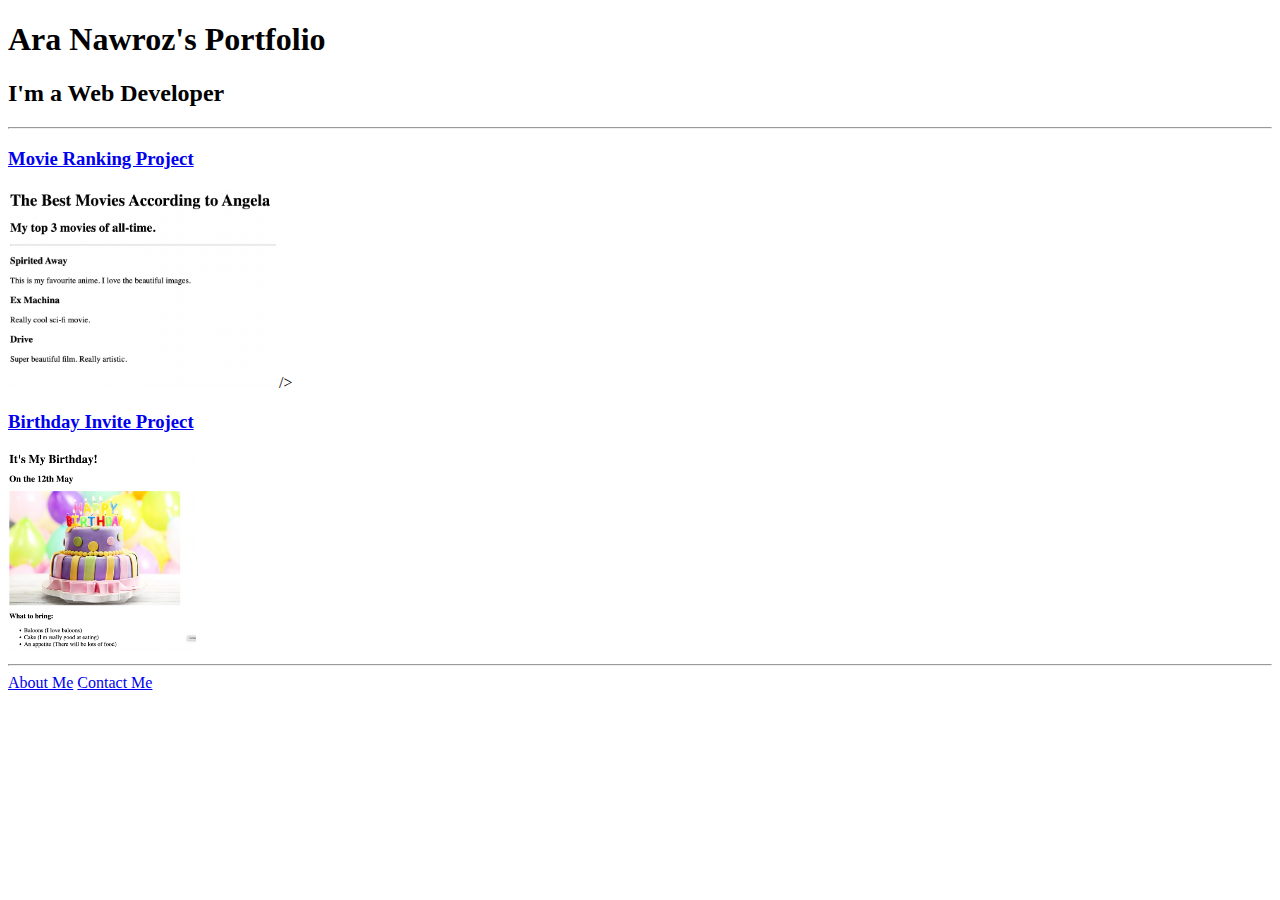
==== index.html @ a8782301 "Add files via upload" ====
<!-- TODO 1: Create the HTML Boilerplate -->
 <!DOCTYPE HTML>
 <html lang="en">

<head>
<meta charset="UTF-8">
<title>Ara</title>
</head>

<body>
    <h1>Ara Nawroz's Portfolio</h1>
    <h2>I'm a Web Developer</h2>
    <hr/>
    <h3><a href="./public/movie-ranking.html">Movie Ranking Project</a></h3>
    <img src="./assets/images/movie-ranking.png" height="200" alt="movie ranking project preview"/>/>
    <h3><a href="./public/birthday-invite.html">Birthday Invite Project</a></h3>
    <img src="./assets/images/birthday-invite.png" height="200" alt="birthday invite project preview"/>
    <hr/>
    <a href="./public/about.html">About Me</a>
    <a href="./public/contact.html">Contact Me</a>

</body>

 </html>

<!-- TODO 2: Add Your previous projects' HTML into the public folder -->

<!-- TODO 3: Take screenshots of your project previews and add the images to the images folder -->

<!-- TODO 4: Add titles/subtitles etc. -->

<!-- TODO 5: Add a link to the project pages -->

<!-- TODO 6: Add images to show the project previews
HINT for TODO 6: You can use the height attribute set to 200 to make the image smaller:
https://developer.mozilla.org/en-US/docs/Web/HTML/Element/img#attr-height -->

<!-- TODO 7: Add the Contact Me and About Me page links -->
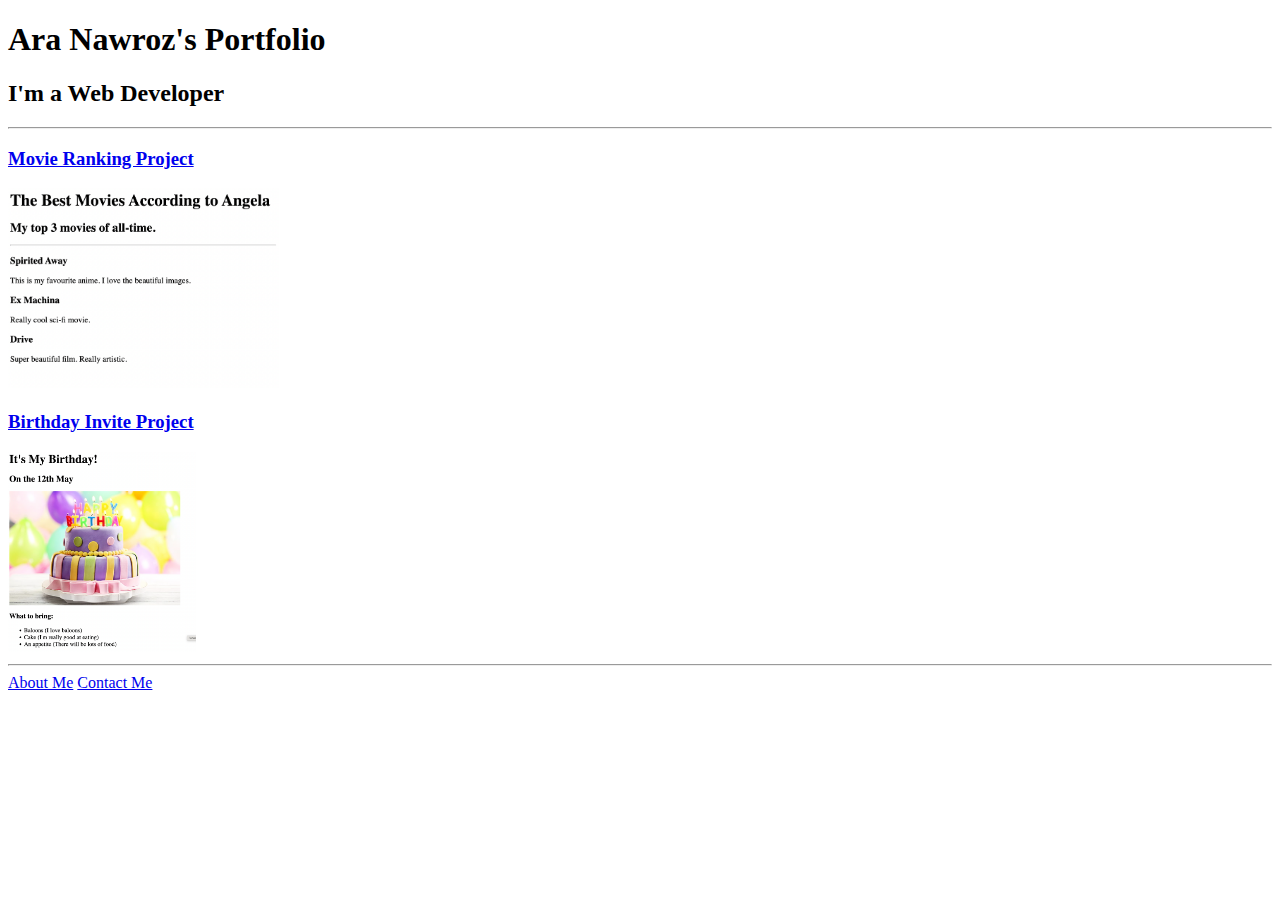
==== commit ed932968: "Update index.html" ====
--- a/index.html
+++ b/index.html
@@ -12,7 +12,7 @@
     <h2>I'm a Web Developer</h2>
     <hr/>
     <h3><a href="./public/movie-ranking.html">Movie Ranking Project</a></h3>
-    <img src="./assets/images/movie-ranking.png" height="200" alt="movie ranking project preview"/>/>
+    <img src="./assets/images/movie-ranking.png" height="200" alt="movie ranking project preview"/>
     <h3><a href="./public/birthday-invite.html">Birthday Invite Project</a></h3>
     <img src="./assets/images/birthday-invite.png" height="200" alt="birthday invite project preview"/>
     <hr/>
@@ -35,4 +35,4 @@
 HINT for TODO 6: You can use the height attribute set to 200 to make the image smaller:
 https://developer.mozilla.org/en-US/docs/Web/HTML/Element/img#attr-height -->
 
-<!-- TODO 7: Add the Contact Me and About Me page links -->+<!-- TODO 7: Add the Contact Me and About Me page links -->
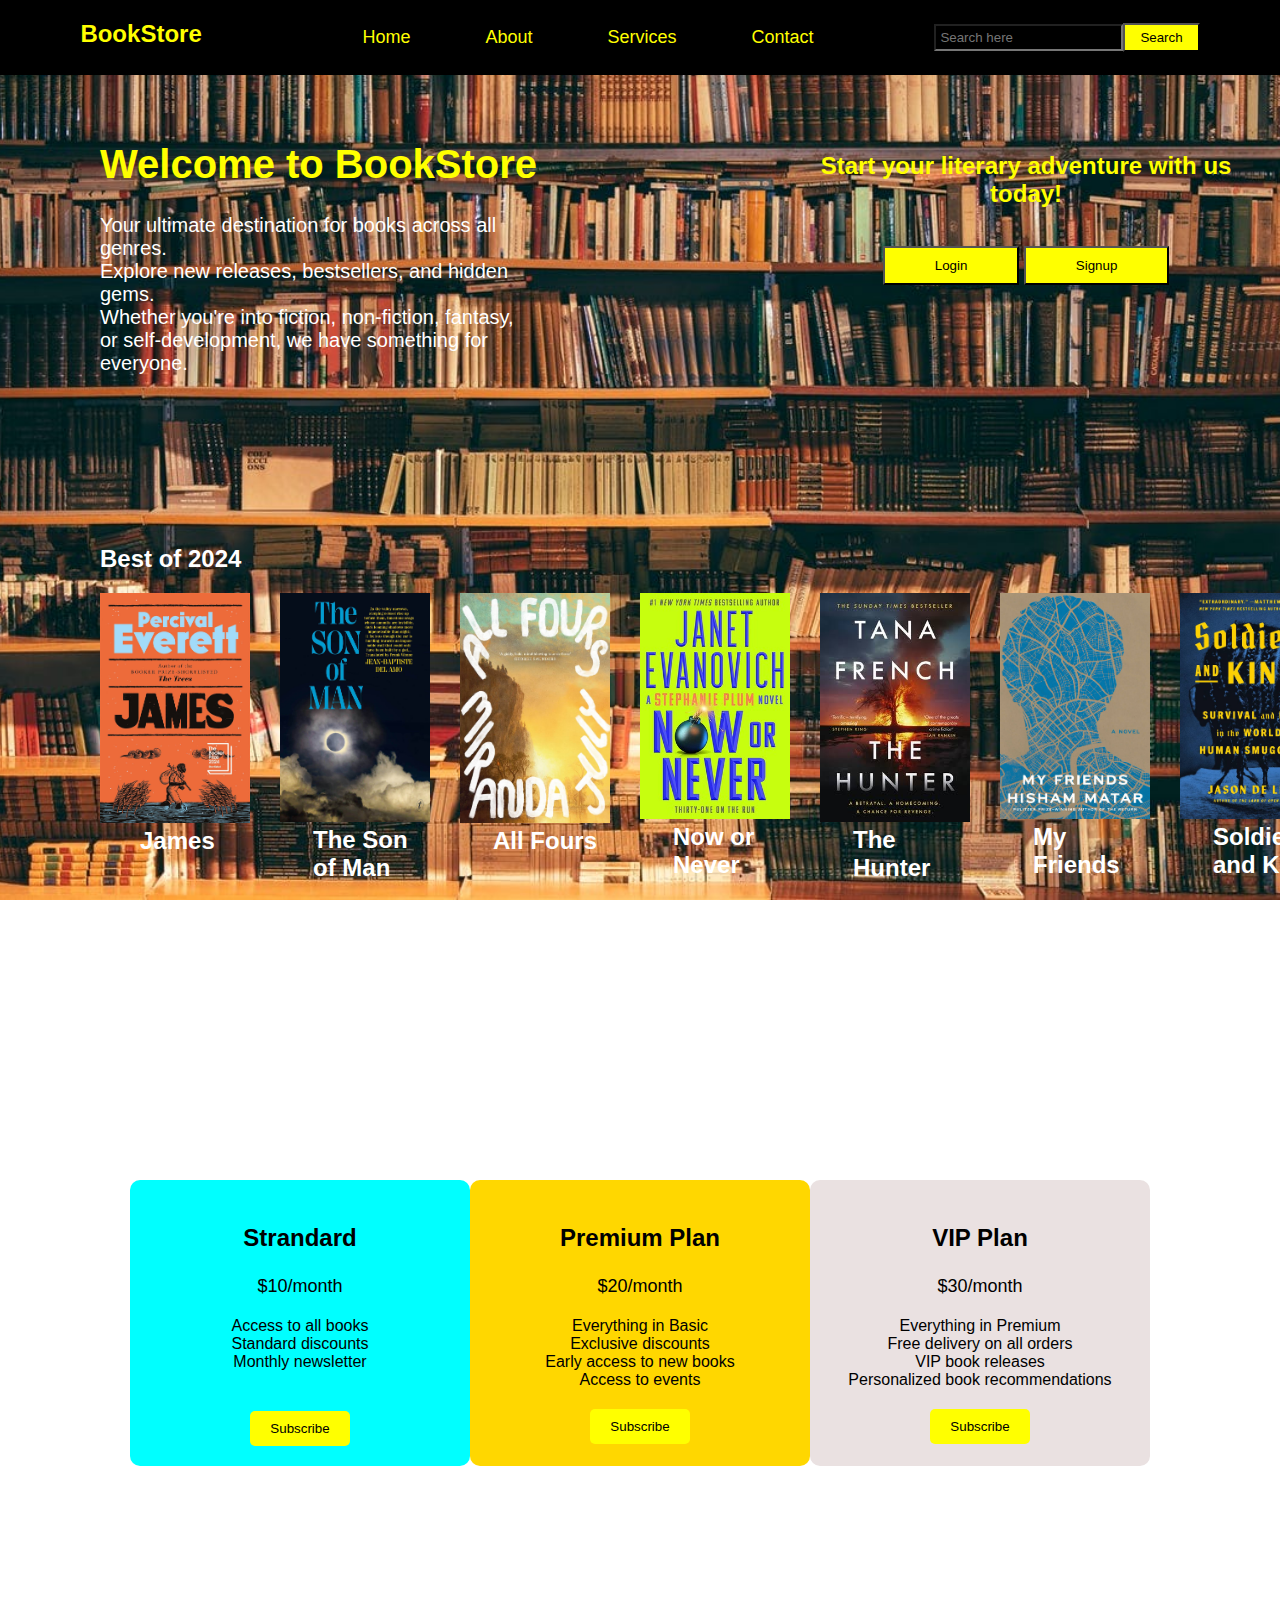
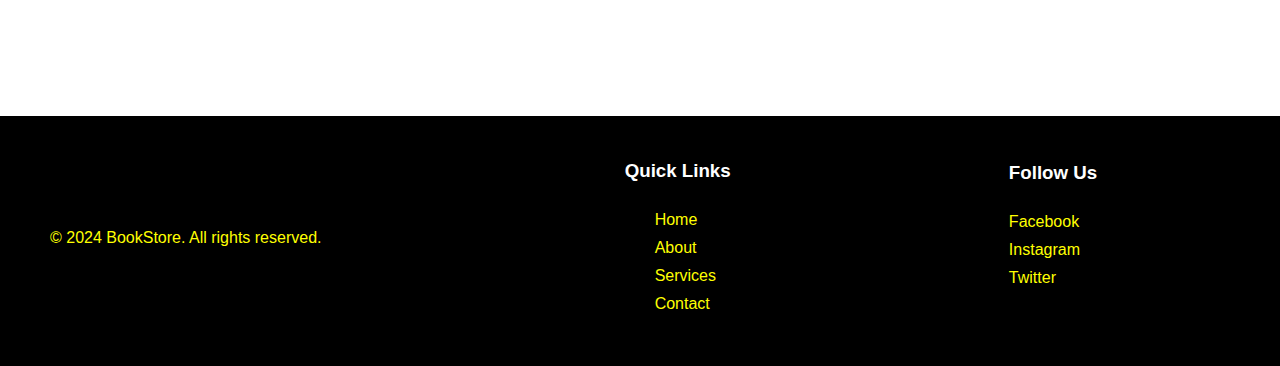
==== commit 12c5bad7: "Add files via upload" ====
--- a/index.html
+++ b/index.html
@@ -1,38 +1,169 @@
-<!-- TODO 1: Create the HTML Boilerplate -->
- <!DOCTYPE HTML>
- <html lang="en">
-
-<head>
-<meta charset="UTF-8">
-<title>Ara</title>
-</head>
-
-<body>
-    <h1>Ara Nawroz's Portfolio</h1>
-    <h2>I'm a Web Developer</h2>
-    <hr/>
-    <h3><a href="./public/movie-ranking.html">Movie Ranking Project</a></h3>
-    <img src="./assets/images/movie-ranking.png" height="200" alt="movie ranking project preview"/>
-    <h3><a href="./public/birthday-invite.html">Birthday Invite Project</a></h3>
-    <img src="./assets/images/birthday-invite.png" height="200" alt="birthday invite project preview"/>
-    <hr/>
-    <a href="./public/about.html">About Me</a>
-    <a href="./public/contact.html">Contact Me</a>
-
-</body>
-
- </html>
-
-<!-- TODO 2: Add Your previous projects' HTML into the public folder -->
-
-<!-- TODO 3: Take screenshots of your project previews and add the images to the images folder -->
-
-<!-- TODO 4: Add titles/subtitles etc. -->
-
-<!-- TODO 5: Add a link to the project pages -->
-
-<!-- TODO 6: Add images to show the project previews
-HINT for TODO 6: You can use the height attribute set to 200 to make the image smaller:
-https://developer.mozilla.org/en-US/docs/Web/HTML/Element/img#attr-height -->
-
-<!-- TODO 7: Add the Contact Me and About Me page links -->
+<!DOCTYPE html>
+<html lang="en">
+<head>
+    <meta charset="UTF-8">
+    <meta name="keywords" content="Book">
+    <meta name="description" content="a website for reading Books">
+    <meta name="viewport" content="width=device-width, initial-scale=1.0">
+    <link rel="stylesheet" href="style.css">
+    <title>BookStore</title>
+</head>
+<body>
+
+<!-- Navigation Bar -->
+<div class="navbar">
+
+    <div class="icon">
+         <h2 class="logo"><a href="index.html">BookStore</a></h2>
+    </div>
+
+     <div class="menu">
+         <ul>
+             <li><a href="">Home</a></li>
+             <li><a href="about.html">About</a></li>
+             <li><a href="">Services</a></li>
+             <li><a href="">Contact</a></li>
+         </ul>
+    </div>
+
+    <div class="search">
+     <input class="sr" type="search" placeholder="Search here">
+     <button>Search</button>
+    </div>
+</div>
+
+<!-- intro text -->
+<div class="main">
+
+<div class="introtext">
+    <h1>Welcome to BookStore</h1>
+    <p>Your ultimate destination for books across all genres.<br> Explore new releases, bestsellers, and hidden gems. <br> Whether you're into fiction, non-fiction, fantasy, <br> or self-development, we have something for everyone.</p>
+</div>
+
+<div class="login-signup">
+    <h2>Start your literary adventure with us today!</h2><br>
+    <button class="login button"><a href="login.html">Login</a></button>
+    <button class="signup button"><a href="signup.html">Signup</a></button>
+</div>
+
+</div>
+<!-- Books (Best of 2024) -->
+
+<div class="Best">
+<h2 class="Bestof2024">Best of 2024</h2>
+
+<ul class="ul-item">
+    <li class="item item1">
+        <img class="book1" src="ul-list-1/book1 james.jpg" alt="">
+        <h2>James</h2>
+    </li>
+
+    <li class="item item2">
+        <img class="book2" src="ul-list-1/book2 The Son of Man.jpg" alt="">
+        <h2>The Son <br> of Man</h2>
+    </li>
+
+    <li class="item item2">
+        <img class="book2" src="ul-list-1/book3 All Fours.jpg" alt="">
+        <h2>All Fours</h2>
+    </li>
+
+    <li class="item item2">
+        <img class="book2" src="ul-list-1/book4 Now or Never.jpg" alt="">
+        <h2>Now or Never</h2>
+    </li>
+
+    <li class="item item2">
+        <img class="book2" src="ul-list-1/book5 The Hunter.jpg" alt="">
+        <h2>The Hunter</h2>
+    </li>
+
+    <li class="item item2">
+        <img class="book2" src="ul-list-1/book6 My Friends.jpg" alt="">
+        <h2>My Friends</h2>
+    </li>
+
+    <li class="item item2">
+        <img class="book2" src="ul-list-1/book7 Soldiers and Kings.jpg" alt="">
+        <h2>Soldiers and Kings</h2>
+    </li>
+
+</ul>
+
+</div>
+
+<!-- Subscription -->
+
+<div class="subscriptions">
+
+    <h2>Choose Your Subscription</h2>
+    <div class="subscription-plan">
+
+    <div class="plan standard">
+        <h3>Strandard</h3>
+        <p>$10/month</p>
+        <ul>
+            <li>Access to all books</li>
+            <li>Standard discounts</li>
+            <li>Monthly newsletter</li>
+        </ul>
+        <button class="button-standard">Subscribe</button>
+    </div>
+
+    <div class="plan premium">
+        <h3>Premium Plan</h3>
+        <p>$20/month</p>
+        <ul>
+            <li>Everything in Basic</li>
+            <li>Exclusive discounts</li>
+            <li>Early access to new books</li>
+            <li>Access to events</li>
+        </ul>
+        <button>Subscribe</button>
+    </div>
+
+    <div class="plan vip">
+        <h3>VIP Plan</h3>
+        <p>$30/month</p>
+        <ul>
+            <li>Everything in Premium</li>
+            <li>Free delivery on all orders</li>
+            <li>VIP book releases</li>
+            <li>Personalized book recommendations</li>
+        </ul>
+        <button>Subscribe</button>
+    </div>
+  </div>
+</div>
+
+<!-- bottom of website -->
+
+<div class="mainbottom">
+
+    <div class="bottom-copywrite">
+        <p class="copywrite">&copy; 2024 BookStore. All rights reserved.</p>
+    </div>
+
+    <div class="bottom-navbar">
+        <h3>Quick Links</h3>
+        <ul class="ul-bottom1">
+            <li class="li-bottom1"><a href="index.html">Home</a></li>
+            <li class="li-bottom1"><a href="about.html">About</a></li>
+            <li class="li-bottom1"><a href="">Services</a></li>
+            <li class="li-bottom1"><a href="">Contact</a></li>
+        </ul>
+    </div>
+
+    <div class="socialmedia">
+        <h3>Follow Us</h3>
+        <ul class="ul-bottom2">
+            <li class="li-bottom2"><a href="">Facebook</a></li>
+            <li class="li-bottom2"><a href="">Instagram</a></li>
+            <li class="li-bottom2"><a href="">Twitter</a></li>
+        </ul>
+    </div>
+</div>
+
+
+</body>
+</html>--- a/style.css
+++ b/style.css
@@ -0,0 +1,277 @@
+body{
+    height: 100vh;
+    padding: 0%;
+    margin: 0%;
+    background-image: url(library.jpg);
+    background-size: cover;
+    background-position: center;
+    background-attachment: fixed;
+    font-family: Arial, Helvetica, sans-serif;
+
+}
+.navbar{
+    width: 100%;
+    height: 75px;
+    display: flex;
+    justify-content: space-around;
+    background-color: black;
+}
+
+.logo a{
+    text-decoration: none;
+    color: yellow;
+    float: left;
+    margin-left: 20px;
+}
+.logo a:hover{
+    cursor: pointer;
+    color: white;
+}
+
+/* list design */
+
+.menu{
+   
+    display: flex;
+    justify-content: center;
+    align-items: center;
+}
+.menu ul{
+    display: flex;
+    gap: 75px;
+}
+.menu li{
+list-style: none;
+
+}
+.menu li a{
+    text-decoration: none;
+    color: yellow;
+    font-size: large;
+}
+.menu li a:hover{
+    color: white;
+}
+
+/* search design */
+
+.search{
+    display: flex;
+    justify-content: center;
+    align-items: center;
+    margin-right: 20px;   
+}
+.sr{
+    width: 100%;
+    padding: 4px;
+    background: none;
+    color: white;
+}
+.search button{
+    background-color: yellow;
+    color: black;
+    padding: 5px 15px;
+}
+.search button:hover{
+    background-color: white;
+}
+
+/* intro text */
+
+.main{
+display: flex;
+padding: 40px 20px 0 100px;
+}
+
+.introtext h1{
+    color: yellow;
+    font-size: 40px;
+}
+.introtext p{
+    color: white;
+    font-size: 20px;
+}
+
+.login-signup{
+    margin-top: 17px;
+    margin-left: 20%;
+    text-align: center;
+}
+.login-signup h2{
+    color: yellow;
+}
+
+.button{
+    background-color: yellow;
+    padding: 10px 50px;
+}
+.button a{
+   text-decoration: none;
+   color: black;
+}
+
+.button:hover{
+    background-color: white;
+}
+
+/* Best of 2024 */
+.Best{
+    margin-top: 150px;
+}
+
+.Best h2{
+    clear: both;
+    color: white;
+    margin-left: 100px;  
+}
+.ul-item{
+  list-style: none;
+  display: flex; 
+}
+
+.book1{
+    width: 150px;
+    margin-left: 60px;
+}
+.item1 h2{
+    margin-top: 0%;
+}
+.book2{
+    width: 150px;
+    margin-left: 30px;
+}
+.item2 h2{
+   margin-top: 0%;
+   margin-left: 35%;
+}
+.ul-item li{
+    transition: all 0.2s ease-in-out; 
+}
+.ul-item .item:hover{
+    cursor: pointer;
+    transform: scale(1.1);
+}
+
+/* Subscription */
+
+.subscriptions{
+    margin-top: 200px;
+}
+.subscriptions h2{
+    font-size: 40px;
+    text-align: center;
+    color: white;
+}
+
+.subscription-plan{
+    display: flex;
+    justify-content: center;
+}
+.subscription-plan .plan{
+    width: 300px;
+}
+
+.standard{
+    background-color: aqua;
+}
+.premium{
+    background-color: gold;
+}
+.vip{
+    background-color: rgb(234, 225, 225);
+}
+
+.plan{
+    text-align: center;
+    padding: 20px;
+    border-radius: 10px;
+}
+.plan h3 {
+    font-size: 24px;
+}
+.plan p {
+    font-size: 18px;
+    margin-top: 20px;
+    margin-bottom: 20px;
+}
+.plan ul {
+    list-style: none;
+    padding: 0;
+    font-size: 16px;
+    margin-bottom: 20px;
+}
+.plan button {
+    background-color: yellow;
+    color: black;
+    padding: 10px 20px;
+    border: none;
+    border-radius: 5px;
+    cursor: pointer;  
+}
+.plan .button-standard{
+    margin-top: 20px;
+}
+.plan button:hover {
+    background-color: white;
+}
+
+/* bottom of website */
+
+.mainbottom{
+    width: 100%;
+    height: 250px;
+    display: flex;
+    justify-content: space-between;
+    background-color: black;
+    margin-top: 250px;
+}
+
+/* copywrite */
+
+.bottom-copywrite .copywrite{
+    color: yellow;
+    padding-top: 30%;
+    padding-left: 50px;
+    
+}
+
+/* bottom mavbar */
+
+.bottom-navbar h3{
+    color: white;
+    padding: 25px 0 0 25px;
+}
+.bottom-navbar .ul-bottom1 a{
+    list-style: none;
+    text-decoration: none;
+    color: yellow;
+    padding-left: 15px;
+}
+.bottom-navbar .li-bottom1{
+    padding-top: 10px;
+}
+
+/* social media */
+
+.socialmedia h3{
+    color: white;
+    padding-top: 27px;
+}
+
+.socialmedia .ul-bottom2{
+    padding-left: 0;
+}
+
+.socialmedia .ul-bottom2 a{
+    list-style: none;
+    text-decoration: none;
+    color: yellow; 
+    padding-right: 200px; 
+}
+
+.socialmedia .li-bottom2{
+    padding-top: 10px;
+}
+
+/* responsable for mobile */
+
